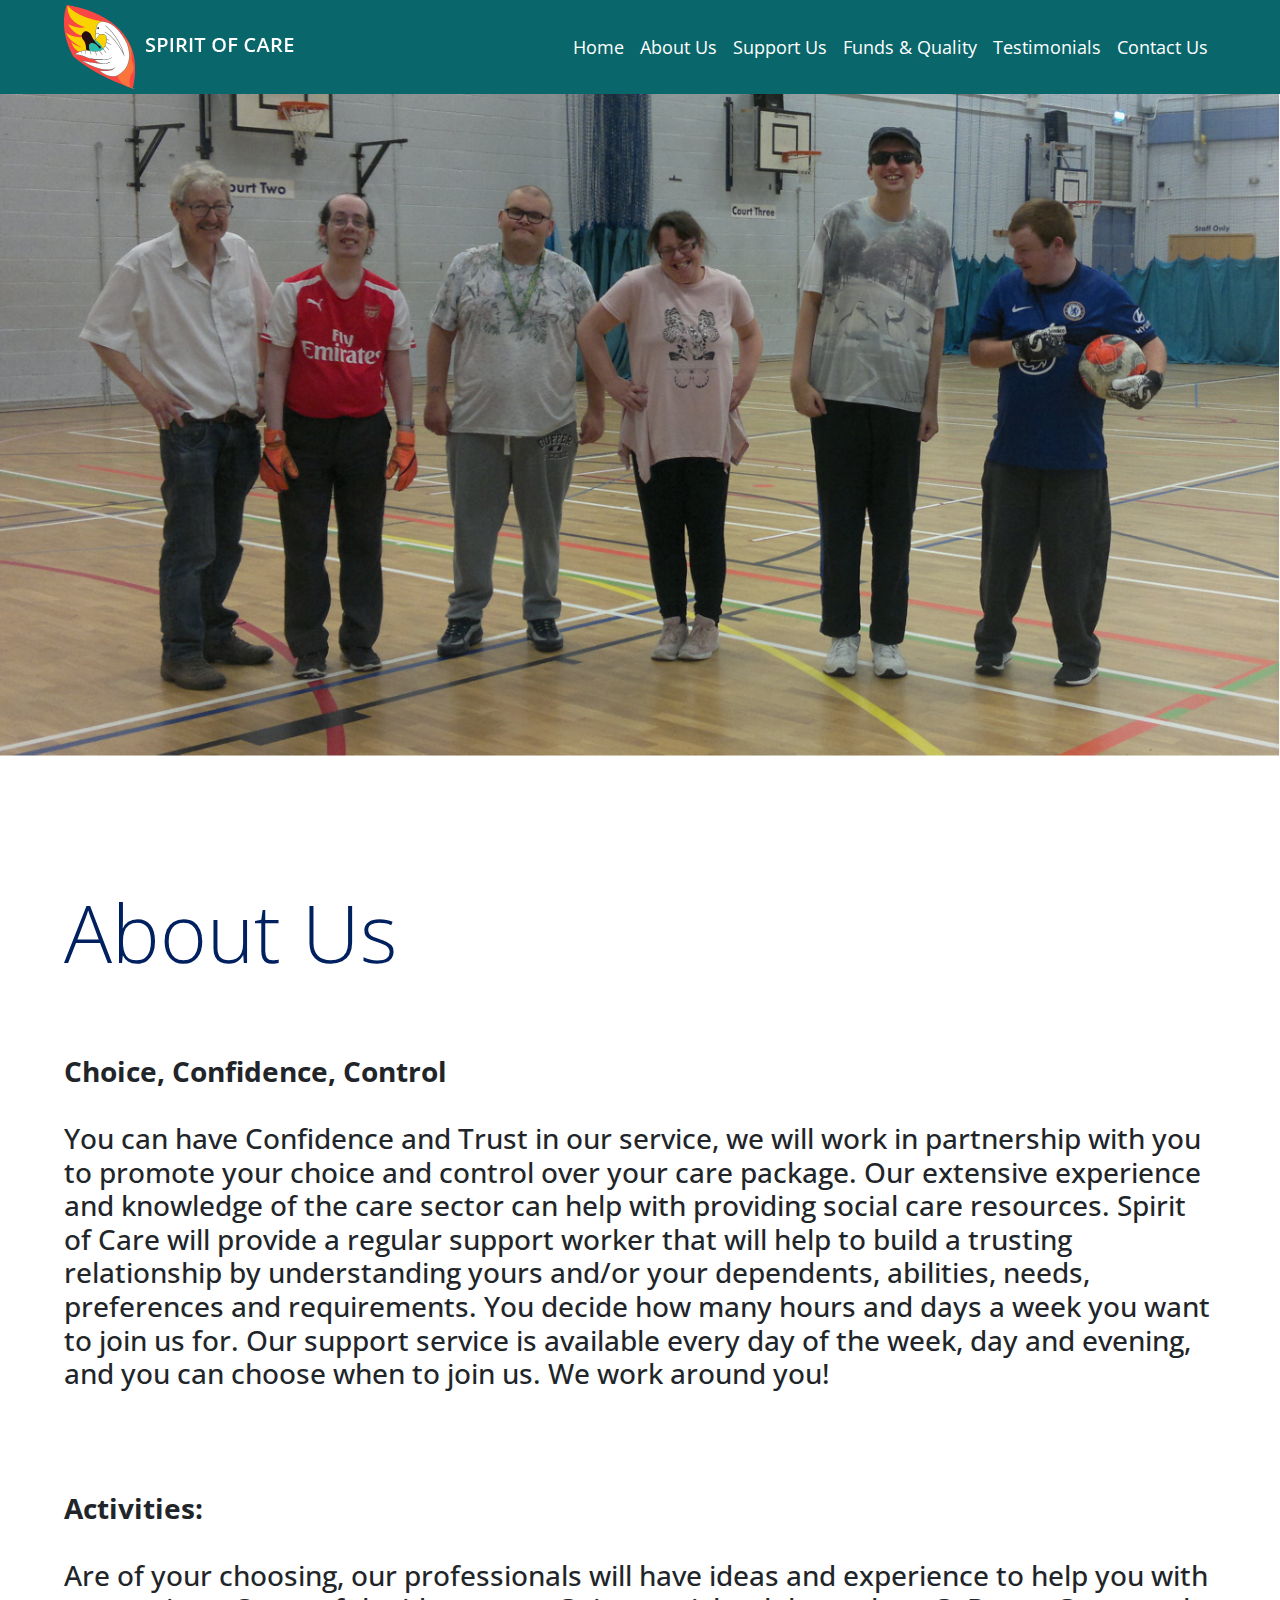
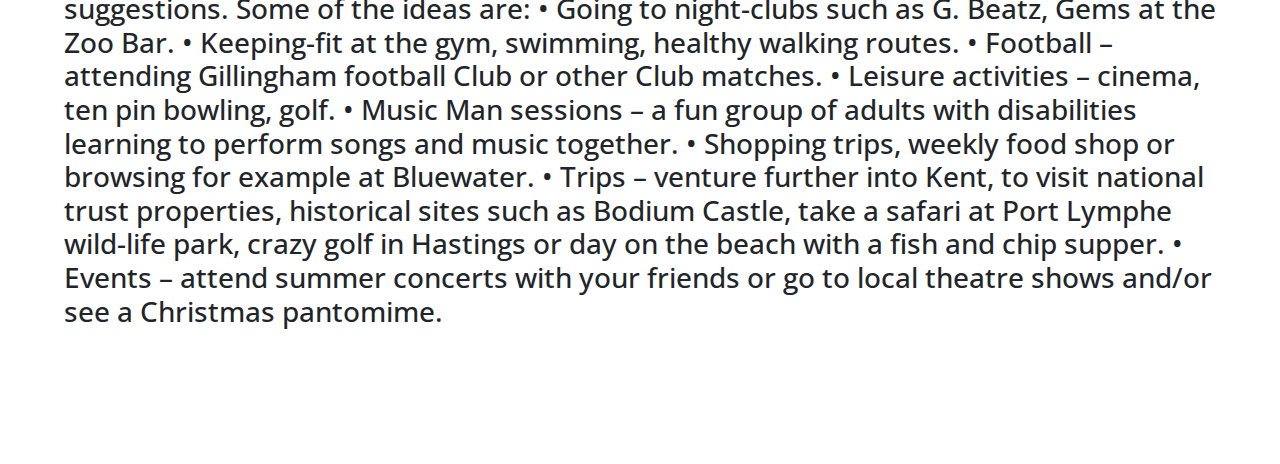
==== about.html @ dcd5b22b "3/4 done" ====
<!DOCTYPE html>
<html lang="en" dir="ltr">
  <head>
    <meta name="viewport" content="width=device-width, initial-scale=1.0">
    <title>About Us</title>
    <!-- Bootstrap CSS only -->
    <link rel="stylesheet" href="https://stackpath.bootstrapcdn.com/bootstrap/4.5.2/css/bootstrap.min.css" integrity="sha384-JcKb8q3iqJ61gNV9KGb8thSsNjpSL0n8PARn9HuZOnIxN0hoP+VmmDGMN5t9UJ0Z" crossorigin="anonymous">

    <!-- JS, Popper.js, and jQuery -->
    <script src="https://code.jquery.com/jquery-3.5.1.slim.min.js" integrity="sha384-DfXdz2htPH0lsSSs5nCTpuj/zy4C+OGpamoFVy38MVBnE+IbbVYUew+OrCXaRkfj" crossorigin="anonymous"></script>
    <script src="https://cdn.jsdelivr.net/npm/popper.js@1.16.1/dist/umd/popper.min.js" integrity="sha384-9/reFTGAW83EW2RDu2S0VKaIzap3H66lZH81PoYlFhbGU+6BZp6G7niu735Sk7lN" crossorigin="anonymous"></script>
    <script src="https://stackpath.bootstrapcdn.com/bootstrap/4.5.2/js/bootstrap.min.js" integrity="sha384-B4gt1jrGC7Jh4AgTPSdUtOBvfO8shuf57BaghqFfPlYxofvL8/KUEfYiJOMMV+rV" crossorigin="anonymous"></script>

    <!-- Styles -->
    <link rel="stylesheet" href="css/about.css">
    <!-- Google Fonts -->
    <link href="https://fonts.googleapis.com/css2?family=Open+Sans:wght@300;400;600;700;800&display=swap" rel="stylesheet">
  </head>
  <body>
    <!-- Navbar -->
    <nav class="navbar navbar-expand-lg navbar-light" style="background-color: #09666A;padding:0rem 4rem;">
      <a class="navbar-brand" href="index.html"><img src="img/logo.png" alt="logo"></a>
      <button class="navbar-toggler" type="button" data-toggle="collapse" data-target="#navbarNavAltMarkup" aria-controls="navbarNavAltMarkup" aria-expanded="false" aria-label="Toggle navigation">
        <span class="navbar-toggler-icon"></span>
      </button>
      <div class="collapse navbar-collapse" id="navbarNavAltMarkup">
        <div class="navbar-nav ml-auto">
          <a class="nav-item nav-link" href="index.html">Home <span class="sr-only">(current)</span></a>
          <a class="nav-item nav-link active" href="about.html">About Us</a>
          <a class="nav-item nav-link" href="support.html">Support Us</a>
          <a class="nav-item nav-link" href="funds.html">Funds & Quality</a>
          <a class="nav-item nav-link" href="testimonials.html">Testimonials</a>
          <a class="nav-item nav-link" href="contact.html">Contact Us</a>
        </div>
      </div>
    </nav>

    <div class="about_img">
      <img src="img/about/about_img.png" alt="team">
    </div>
    <!-- about_hero -->
    <section class="about_hero">
      <h1>About Us</h1>
      <h2> <br><br><span style="font-weight:bold">Choice, Confidence, Control</span> <br><br>

You can have Confidence and Trust in our service, we will work in partnership with you to promote your choice and control over your care package.  Our extensive experience and knowledge of the care sector can help with providing social care resources.
Spirit of Care will provide a regular support worker that will help to build a trusting relationship by understanding yours and/or your dependents, abilities, needs, preferences and requirements.
You decide how many hours and days a week you want to join us for.  Our support service is available every day of the week, day and evening, and you can choose when to join us. We work around you!

<br><br><br><br><span style="font-weight:bold">Activities:</span>

<br><br>Are of your choosing, our professionals will have ideas and experience to help you with suggestions. Some of the ideas are:
•  Going to night-clubs such as G. Beatz, Gems at the Zoo Bar.
•  Keeping-fit at the gym, swimming, healthy walking routes.
•  Football – attending Gillingham football Club or other Club matches.
•  Leisure activities – cinema, ten pin bowling, golf.
•  Music Man sessions – a fun group of adults with disabilities learning to perform songs and			    music together.
•  Shopping trips, weekly food shop or browsing for example at Bluewater.
•  Trips – venture further into Kent, to visit national trust properties, historical sites such as 			    Bodium Castle, take a safari at Port Lymphe wild-life park, crazy golf in Hastings or day on the          	    beach with a fish and chip supper.
•  Events – attend summer concerts with your friends or go to local theatre shows and/or see a                             	    Christmas pantomime.</h2>

    </section>

  </body>
</html>
---- css/about.css ----
* {
  box-sizing: border-box; /* Padding is part of total width */
}

body {
  margin: 0;
  font-family: 'Open Sans', sans-serif;
}

/*=========================
Navigation ===================*/
a.nav-item {
  font-size: 18px;
  color: white!important;
}

/*=========================
Home Hero ===================*/

.about_img img{
  width: 100%;
}

.about_hero {
  padding: 8rem 4rem;
}

.about_hero h1 {
  text-align: left;
  color: #002060;
  font-size: 80px;
  font-weight: 200;

}

.about_hero h2 {
  text-align: left;
  font-size: 28px;
  padding: 0rem 0rem;
}

/*=========================
Footer ===================*/
footer {
position: relative;
top: 8rem;
padding-left: 4rem;
padding-right: 4rem;
background-color: #09666A;
color: white;
height: 25rem;


}

.contact_icon {
position: relative;
top:6rem;
}




.contact_icon figcaption {
  position: relative;
  top:-2.5rem;

padding-left: 4rem;
padding-right: 4rem;
position: relative;
font-size: 18px;


}

footer h3 {
  text-align: center;
  padding-bottom: 4rem;
position: relative;
top:-7rem;
font-size: 18px;



}

footer h4 {
  position: relative;
  top:-2rem;
  text-align: center;
  font-size: 12px;
  left: 5rem;
}

.follow_us {
  float: right;
  font-size: 18px;
  position: relative;
  display: block;
  left:-4rem;

  top:-16rem;
}

.follow_us figure {

  font-size: 18px;

  float: right;

  top:-10rem;
}

.follow_us img {
  padding-top:1rem;
  padding-right: 1rem;

}
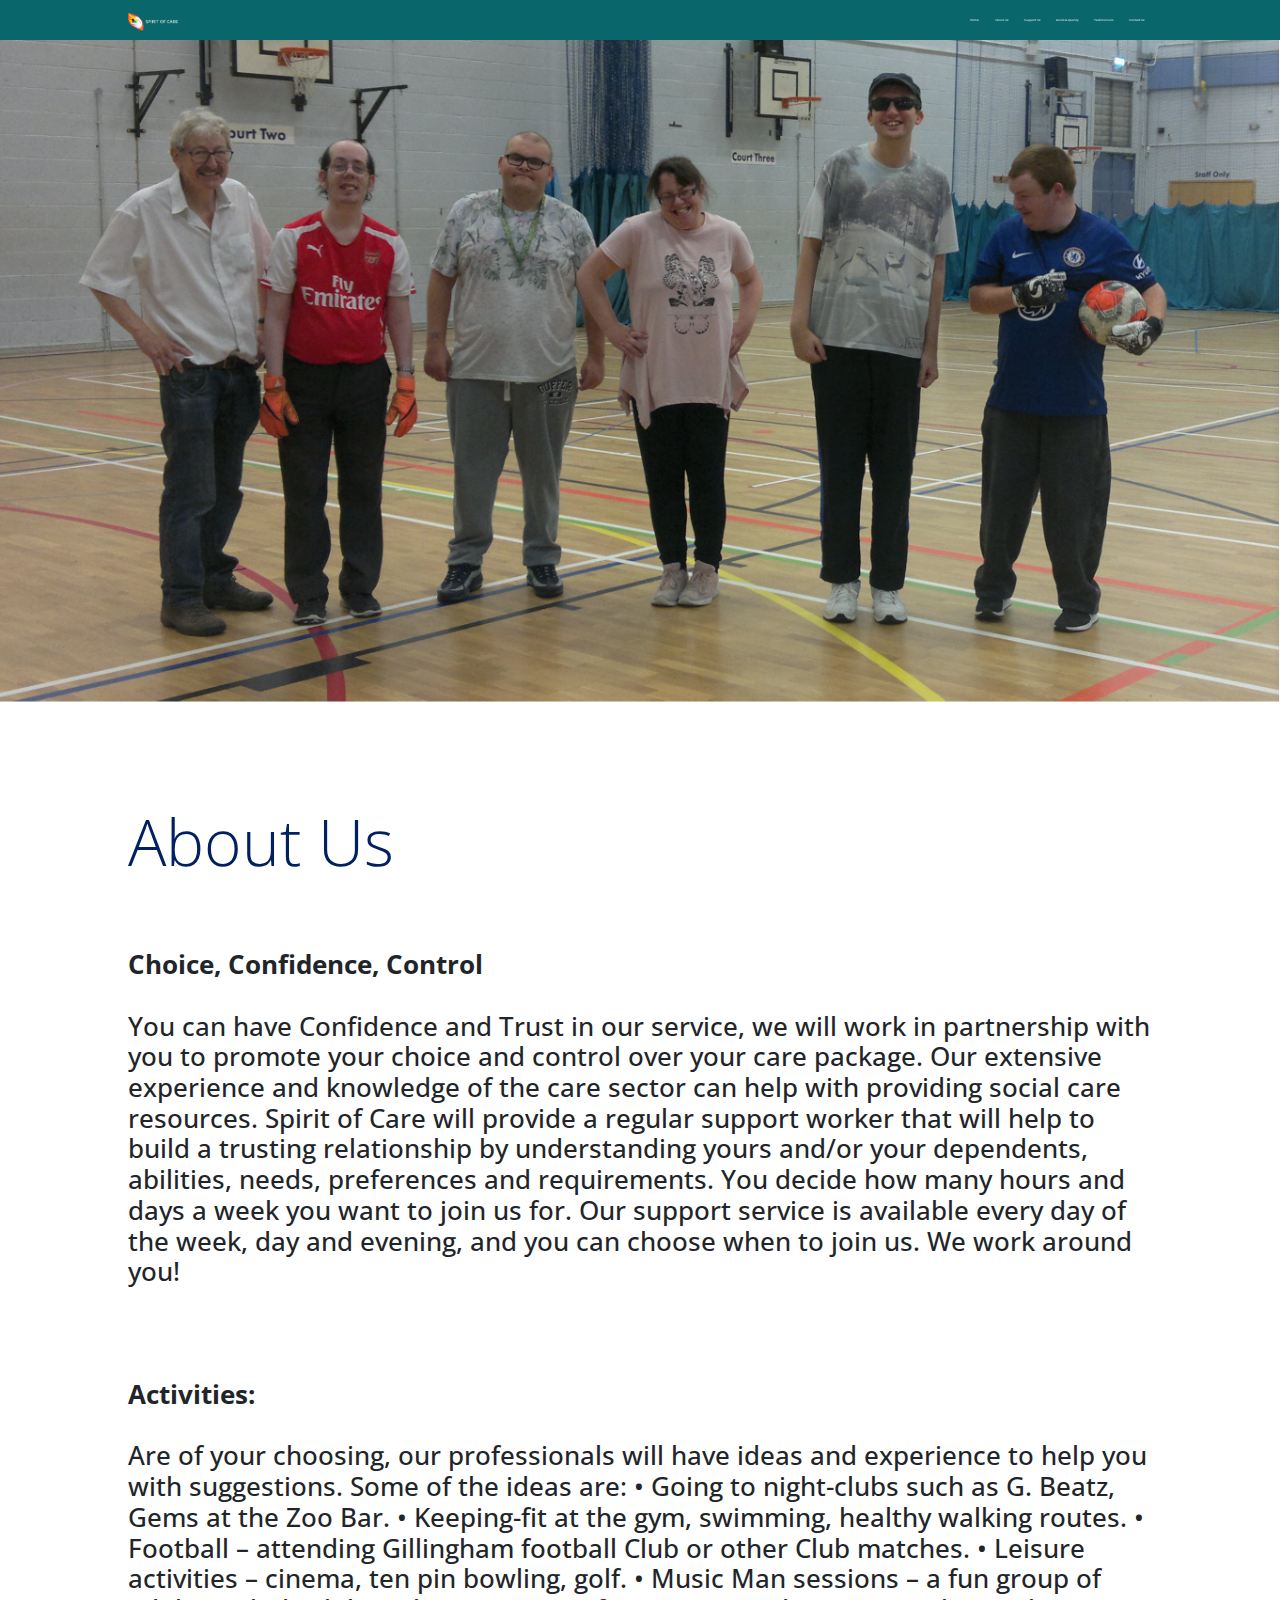
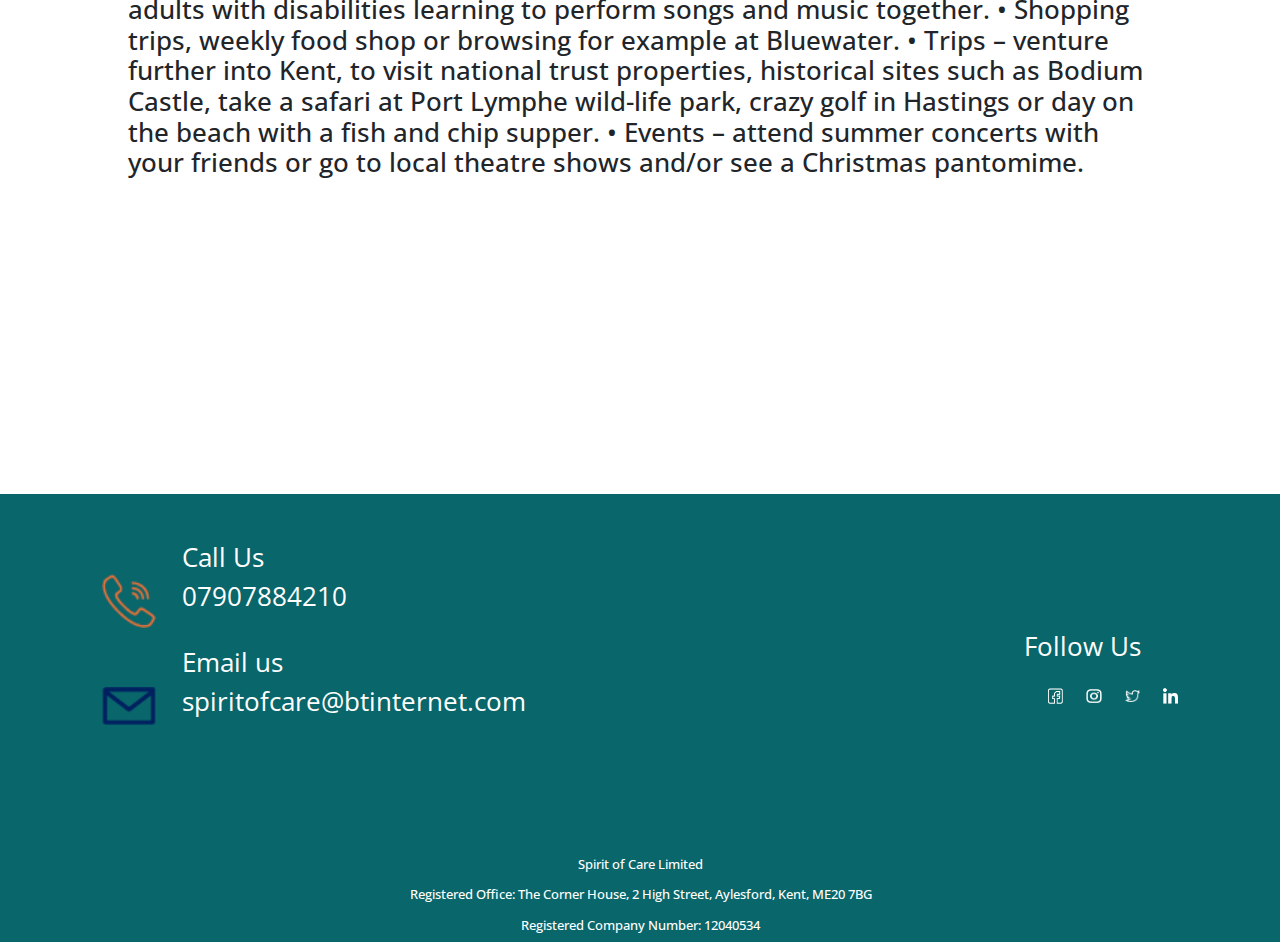
==== commit 5a2511d7: "mobile responsive" ====
--- a/about.html
+++ b/about.html
@@ -18,9 +18,9 @@
   </head>
   <body>
     <!-- Navbar -->
-    <nav class="navbar navbar-expand-lg navbar-light" style="background-color: #09666A;padding:0rem 4rem;">
+    <nav class="navbar navbar-expand-lg navbar-dark" style="background-color: #09666A;">
       <a class="navbar-brand" href="index.html"><img src="img/logo.png" alt="logo"></a>
-      <button class="navbar-toggler" type="button" data-toggle="collapse" data-target="#navbarNavAltMarkup" aria-controls="navbarNavAltMarkup" aria-expanded="false" aria-label="Toggle navigation">
+      <button class="navbar-toggler ml-auto" type="button" data-toggle="collapse" data-target="#navbarNavAltMarkup" aria-controls="navbarNavAltMarkup" aria-expanded="false" aria-label="Toggle navigation">
         <span class="navbar-toggler-icon"></span>
       </button>
       <div class="collapse navbar-collapse" id="navbarNavAltMarkup">
@@ -60,6 +60,33 @@
 •  Events – attend summer concerts with your friends or go to local theatre shows and/or see a                             	    Christmas pantomime.</h2>
 
     </section>
+    <footer>
+      <div class="contact_icon">
+        <figure>
+          <img src="img/phone_icon.png" alt=phone">
+          <figcaption>Call Us <br>07907884210</figcaption>
+        </figure>
+        <figure>
+          <img src="img/mail_icon.png" alt=mail">
+          <figcaption>Email us <br> spiritofcare@btinternet.com</figcaption>
+        </figure>
+      </div>
 
+      <div class="follow_us">
+        <figure>
+          <figcaption>Follow Us</figcaption>
+          <img src="img/fb_icon.png" alt="fb">
+          <img src="img/inta_icon.png" alt="instagram">
+          <img src="img/twitter_icon.png" alt="twitter">
+          <img src="img/indeed_icon.png" alt="indeed">
+        </figure>
+      </div>
+
+      <h3>
+        Spirit of Care Limited
+        <br><br>Registered Office:  The Corner House, 2 High Street, Aylesford,  Kent, ME20 7BG
+        <br><br>Registered Company Number: 12040534
+      </h3>
+    </footer>
   </body>
 </html>
--- a/css/about.css
+++ b/css/about.css
@@ -10,9 +10,25 @@
 /*=========================
 Navigation ===================*/
 a.nav-item {
-  font-size: 18px;
+  font-size: 18%;
   color: white!important;
 }
+
+nav.navbar.navbar-expand-lg.navbar-dark {
+  padding:0% 10%;
+}
+
+.navbar-brand img{
+  width: 50px;
+}
+
+button.navbar-toggler.ml-auto{
+  border: none;
+}
+.navbar-toggler-icon {
+  width: 1rem;
+}
+
 
 /*=========================
 Home Hero ===================*/
@@ -22,97 +38,97 @@
 }
 
 .about_hero {
-  padding: 8rem 4rem;
+  padding: 8% 10%;
 }
 
 .about_hero h1 {
   text-align: left;
   color: #002060;
-  font-size: 80px;
+  font-size:5vw;
   font-weight: 200;
 
 }
 
 .about_hero h2 {
   text-align: left;
-  font-size: 28px;
+  font-size: 2vw;
   padding: 0rem 0rem;
 }
+
+
 
 /*=========================
 Footer ===================*/
 footer {
 position: relative;
-top: 8rem;
-padding-left: 4rem;
-padding-right: 4rem;
+top: 16vw;
+padding-left: 8%;
+padding-right: 8%;
 background-color: #09666A;
 color: white;
-height: 25rem;
+height: 35vw;
+width:100vw;
 
 
 }
 
 .contact_icon {
 position: relative;
-top:6rem;
+top:10%;
 }
 
+.contact_icon img{
+position: relative;
+width:5%;
+}
 
 
 
 .contact_icon figcaption {
   position: relative;
-  top:-2.5rem;
-
-padding-left: 4rem;
-padding-right: 4rem;
-position: relative;
-font-size: 18px;
-
+  display: inline-block;
+  padding-left: 2%;
+  position: relative;
+  font-size: 2vw;
 
 }
 
-footer h3 {
-  text-align: center;
-  padding-bottom: 4rem;
-position: relative;
-top:-7rem;
-font-size: 18px;
-
-
-
-}
-
-footer h4 {
-  position: relative;
-  top:-2rem;
-  text-align: center;
-  font-size: 12px;
-  left: 5rem;
-}
 
 .follow_us {
   float: right;
-  font-size: 18px;
+  text-align: right;
   position: relative;
-  display: block;
-  left:-4rem;
+  display: inline-block;
+  top: -68px;
+}
 
-  top:-16rem;
+.follow_us figcaption {
+padding-left: 1rem;
+text-align: center;
 }
 
 .follow_us figure {
-
-  font-size: 18px;
-
+  font-size: 2vw;
   float: right;
-
   top:-10rem;
 }
 
 .follow_us img {
   padding-top:1rem;
-  padding-right: 1rem;
+  padding-left: 1rem;
+  width:15%;
 
 }
+
+h3 {
+  position: absolute;
+  display: inline-block;
+  padding-left: 24%;
+
+  bottom:1px;
+  text-align: center;
+  font-size: 1vw;
+
+
+
+}
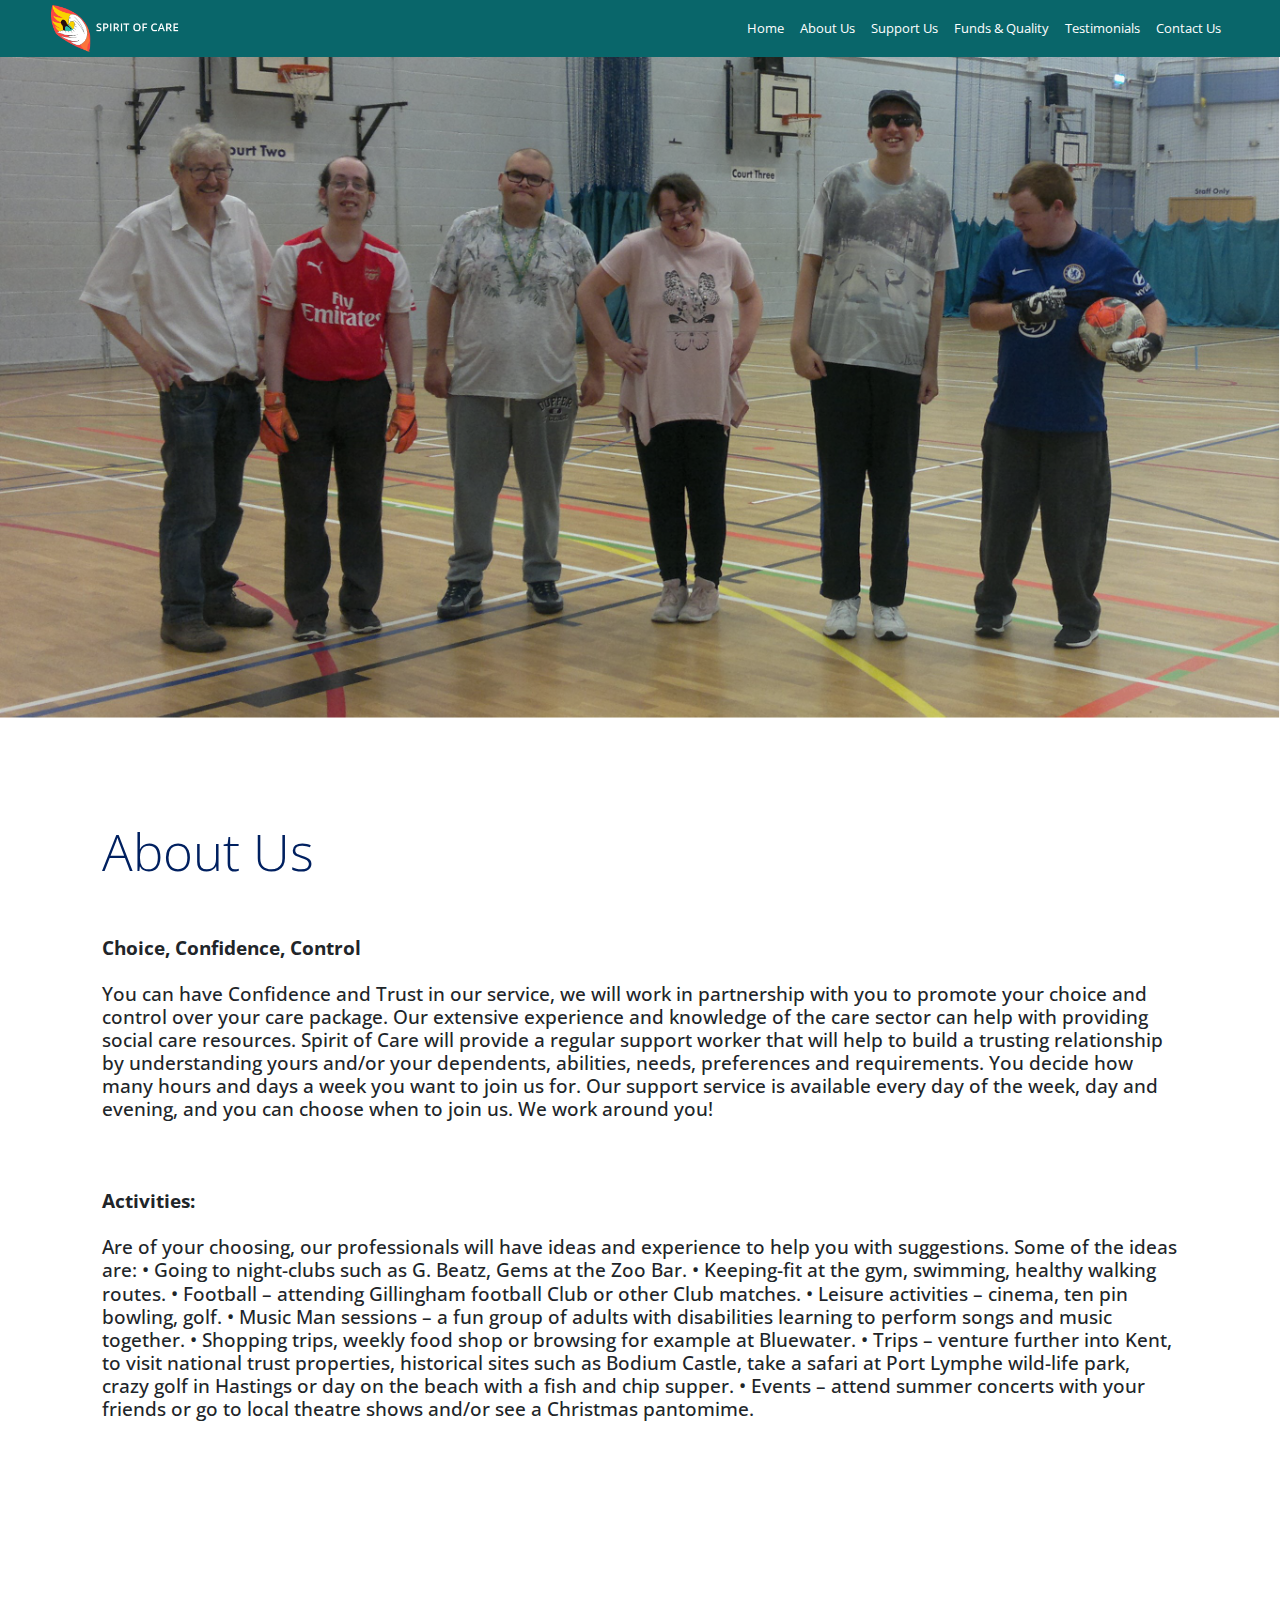
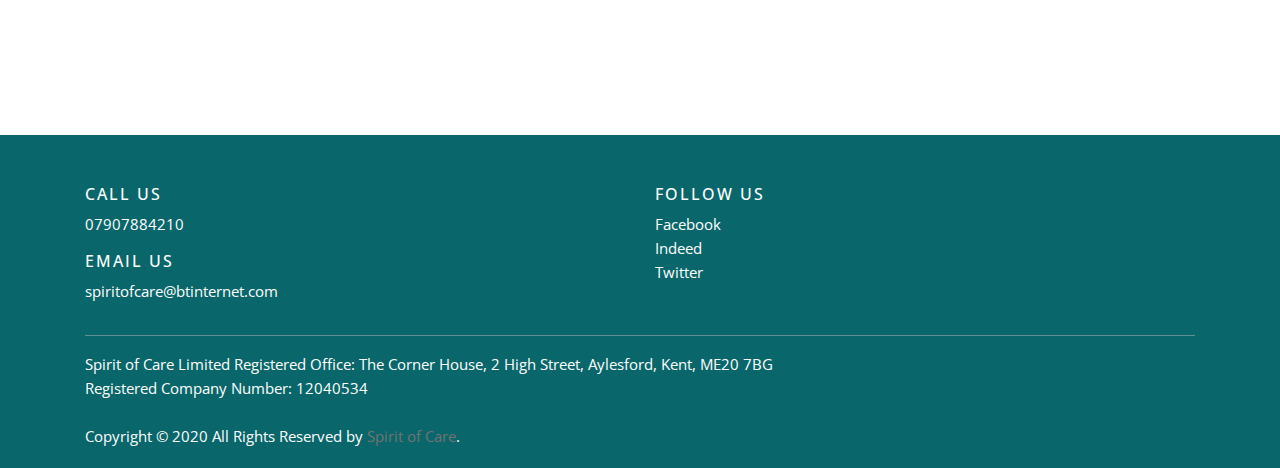
==== commit ce24c43f: "completed" ====
--- a/about.html
+++ b/about.html
@@ -60,33 +60,41 @@
 •  Events – attend summer concerts with your friends or go to local theatre shows and/or see a                             	    Christmas pantomime.</h2>
 
     </section>
-    <footer>
-      <div class="contact_icon">
-        <figure>
-          <img src="img/phone_icon.png" alt=phone">
-          <figcaption>Call Us <br>07907884210</figcaption>
-        </figure>
-        <figure>
-          <img src="img/mail_icon.png" alt=mail">
-          <figcaption>Email us <br> spiritofcare@btinternet.com</figcaption>
-        </figure>
-      </div>
 
-      <div class="follow_us">
-        <figure>
-          <figcaption>Follow Us</figcaption>
-          <img src="img/fb_icon.png" alt="fb">
-          <img src="img/inta_icon.png" alt="instagram">
-          <img src="img/twitter_icon.png" alt="twitter">
-          <img src="img/indeed_icon.png" alt="indeed">
-        </figure>
-      </div>
 
-      <h3>
-        Spirit of Care Limited
-        <br><br>Registered Office:  The Corner House, 2 High Street, Aylesford,  Kent, ME20 7BG
-        <br><br>Registered Company Number: 12040534
-      </h3>
-    </footer>
+    <!-- Site footer -->
+       <footer class="site-footer">
+         <div class="container">
+           <div class="row">
+             <div class="col-sm-12 col-md-6">
+               <h6>Call Us</h6>
+               <p class="text-justify">07907884210</p>
+              <h6>Email Us</h6>
+              <p class="text-justify">spiritofcare@btinternet.com</p>
+             </div>
+
+             <div class="col-xs-6 col-md-3">
+               <h6>Follow Us</h6>
+               <ul class="footer-links">
+                 <li><a href="#">Facebook</a></li>
+                 <li><a href="#">Indeed</a></li>
+                 <li><a href="#">Twitter</a></li>
+               </ul>
+             </div>
+           </div>
+           <hr>
+         </div>
+         <div class="container">
+           <div class="row">
+             <div class="col-md-8 col-sm-6 col-xs-12">
+               <p class="copyright-text">Spirit of Care Limited Registered Office:  The Corner House, 2 High Street, Aylesford,  Kent, ME20 7BG Registered Company Number: 12040534
+              <br><br>Copyright &copy; 2020 All Rights Reserved by
+           <a href="index.html">Spirit of Care</a>. </p>
+             </div>
+
+
+           </div>
+         </div>
+   </footer>
   </body>
 </html>
--- a/css/about.css
+++ b/css/about.css
@@ -10,7 +10,7 @@
 /*=========================
 Navigation ===================*/
 a.nav-item {
-  font-size: 18%;
+  font-size: 2vw;
   color: white!important;
 }
 
@@ -19,7 +19,7 @@
 }
 
 .navbar-brand img{
-  width: 50px;
+  width: 15vw;
 }
 
 button.navbar-toggler.ml-auto{
@@ -28,6 +28,23 @@
 .navbar-toggler-icon {
   width: 1rem;
 }
+
+@media only screen and (min-width: 768px) {
+  .navbar-brand img{
+    width: 10vw;
+  }
+
+  a.nav-item {
+    font-size: 1vw;
+  }
+}
+
+@media only screen and (min-width: 992px) {
+  nav.navbar.navbar-expand-lg.navbar-dark {
+    padding:0% 4%;
+  }
+}
+
 
 
 /*=========================
@@ -55,80 +72,116 @@
   padding: 0rem 0rem;
 }
 
+@media only screen and (min-width: 992px) {
+  .about_hero {
+    padding: 8% 8%;
+  }
+
+  .about_hero h1 {
+    font-size:4vw;
+  }
+
+  .about_hero h2 {
+    font-size:1.5vw;
+  }
+}
+
+
 
 
 /*=========================
 Footer ===================*/
-footer {
-position: relative;
-top: 16vw;
-padding-left: 8%;
-padding-right: 8%;
-background-color: #09666A;
-color: white;
-height: 35vw;
-width:100vw;
-
-
+.site-footer
+{
+  background-color: #09666A;
+  position: relative;
+  top: 16vw;
+  padding:45px 0 20px;
+  font-size:15px;
+  line-height:24px;
+  color:white;
 }
-
-.contact_icon {
-position: relative;
-top:10%;
+.site-footer hr
+{
+  border-top-color:#bbb;
+  opacity:0.5
 }
-
-.contact_icon img{
-position: relative;
-width:5%;
+.site-footer hr.small
+{
+  margin:20px 0
 }
-
-
-
-.contact_icon figcaption {
-  position: relative;
-  display: inline-block;
-  padding-left: 2%;
-  position: relative;
-  font-size: 2vw;
-
+.site-footer h6
+{
+  color:#fff;
+  font-size:16px;
+  text-transform:uppercase;
+  margin-top:5px;
+  letter-spacing:2px
 }
-
-
-.follow_us {
-  float: right;
-  text-align: right;
-  position: relative;
-  display: inline-block;
-  top: -68px;
+.site-footer a
+{
+  color:#737373;
 }
-
-.follow_us figcaption {
-padding-left: 1rem;
-text-align: center;
+.site-footer a:hover
+{
+  color:#3366cc;
+  text-decoration:none;
 }
-
-.follow_us figure {
-  font-size: 2vw;
-  float: right;
-  top:-10rem;
+.footer-links
+{
+  padding-left:0;
+  list-style:none
 }
-
-.follow_us img {
-  padding-top:1rem;
-  padding-left: 1rem;
-  width:15%;
-
+.footer-links li
+{
+  display:block
 }
-
-h3 {
-  position: absolute;
-  display: inline-block;
-  padding-left: 24%;
-
-  bottom:1px;
-  text-align: center;
-  font-size: 1vw;
-
-
-
+.footer-links a
+{
+  color:white;
 }
+.footer-links a:active,.footer-links a:focus,.footer-links a:hover
+{
+  color:#3366cc;
+  text-decoration:none;
+}
+.footer-links.inline li
+{
+  display:inline-block
+}
+.site-footer .social-icons
+{
+  text-align:right
+}
+.site-footer .social-icons a
+{
+  width:40px;
+  height:40px;
+  line-height:40px;
+  margin-left:6px;
+  margin-right:0;
+  border-radius:100%;
+  background-color:#33353d
+}
+.copyright-text
+{
+  margin:0
+}
+@media (max-width:991px)
+{
+  .site-footer [class^=col-]
+  {
+    margin-bottom:30px
+  }
+}
+@media (max-width:767px)
+{
+  .site-footer
+  {
+    padding-bottom:0
+  }
+  .site-footer .copyright-text,.site-footer .social-icons
+  {
+    text-align:center
+  }
+}
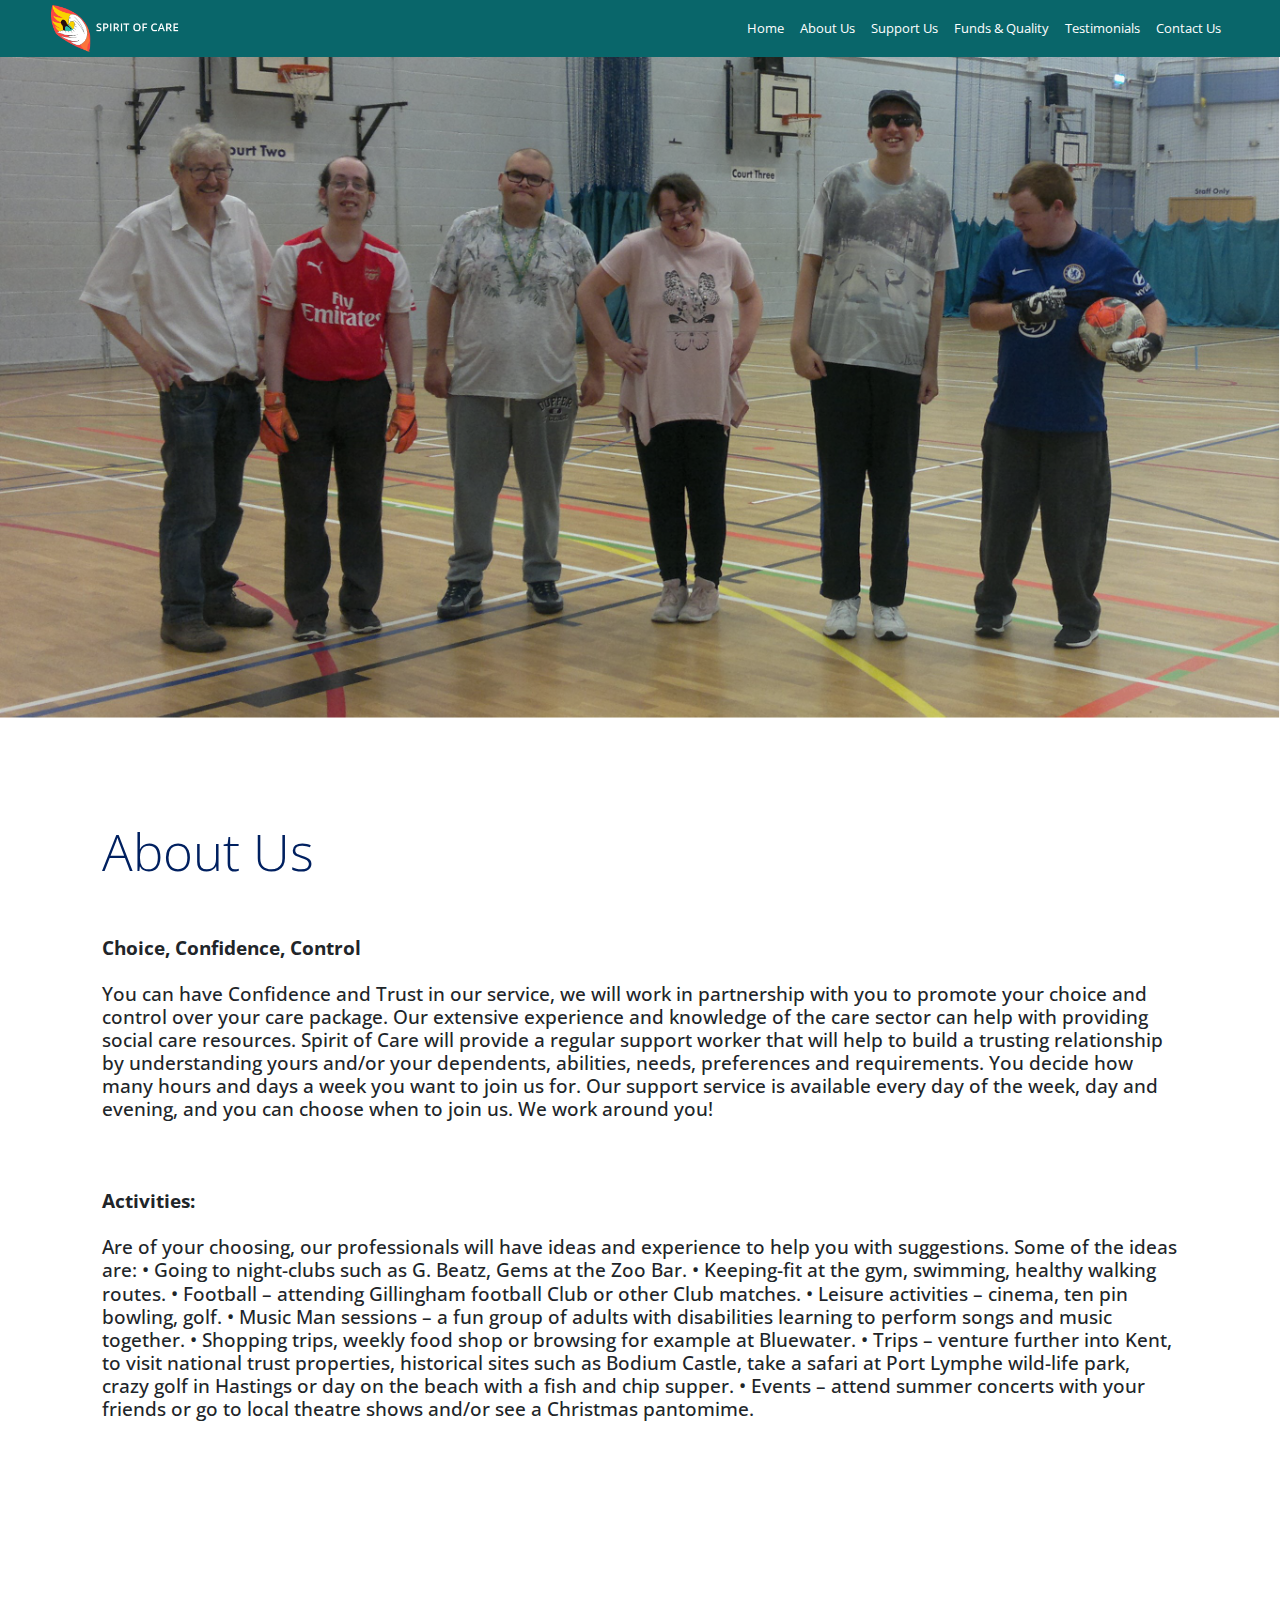
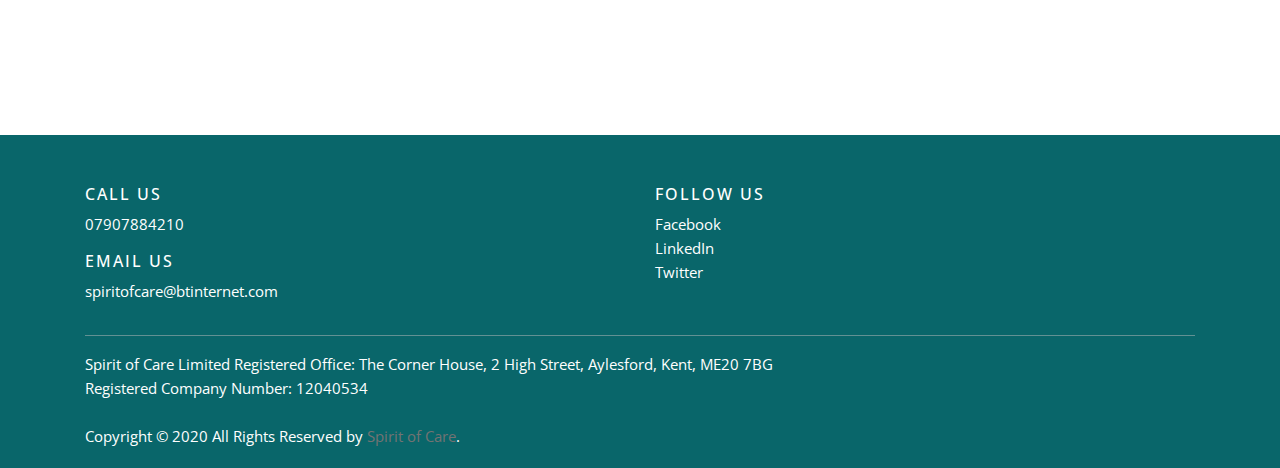
==== commit e664203d: "link updated" ====
--- a/about.html
+++ b/about.html
@@ -77,7 +77,7 @@
                <h6>Follow Us</h6>
                <ul class="footer-links">
                  <li><a href="#">Facebook</a></li>
-                 <li><a href="#">Indeed</a></li>
+                 <li><a href="#">LinkedIn</a></li>
                  <li><a href="#">Twitter</a></li>
                </ul>
              </div>
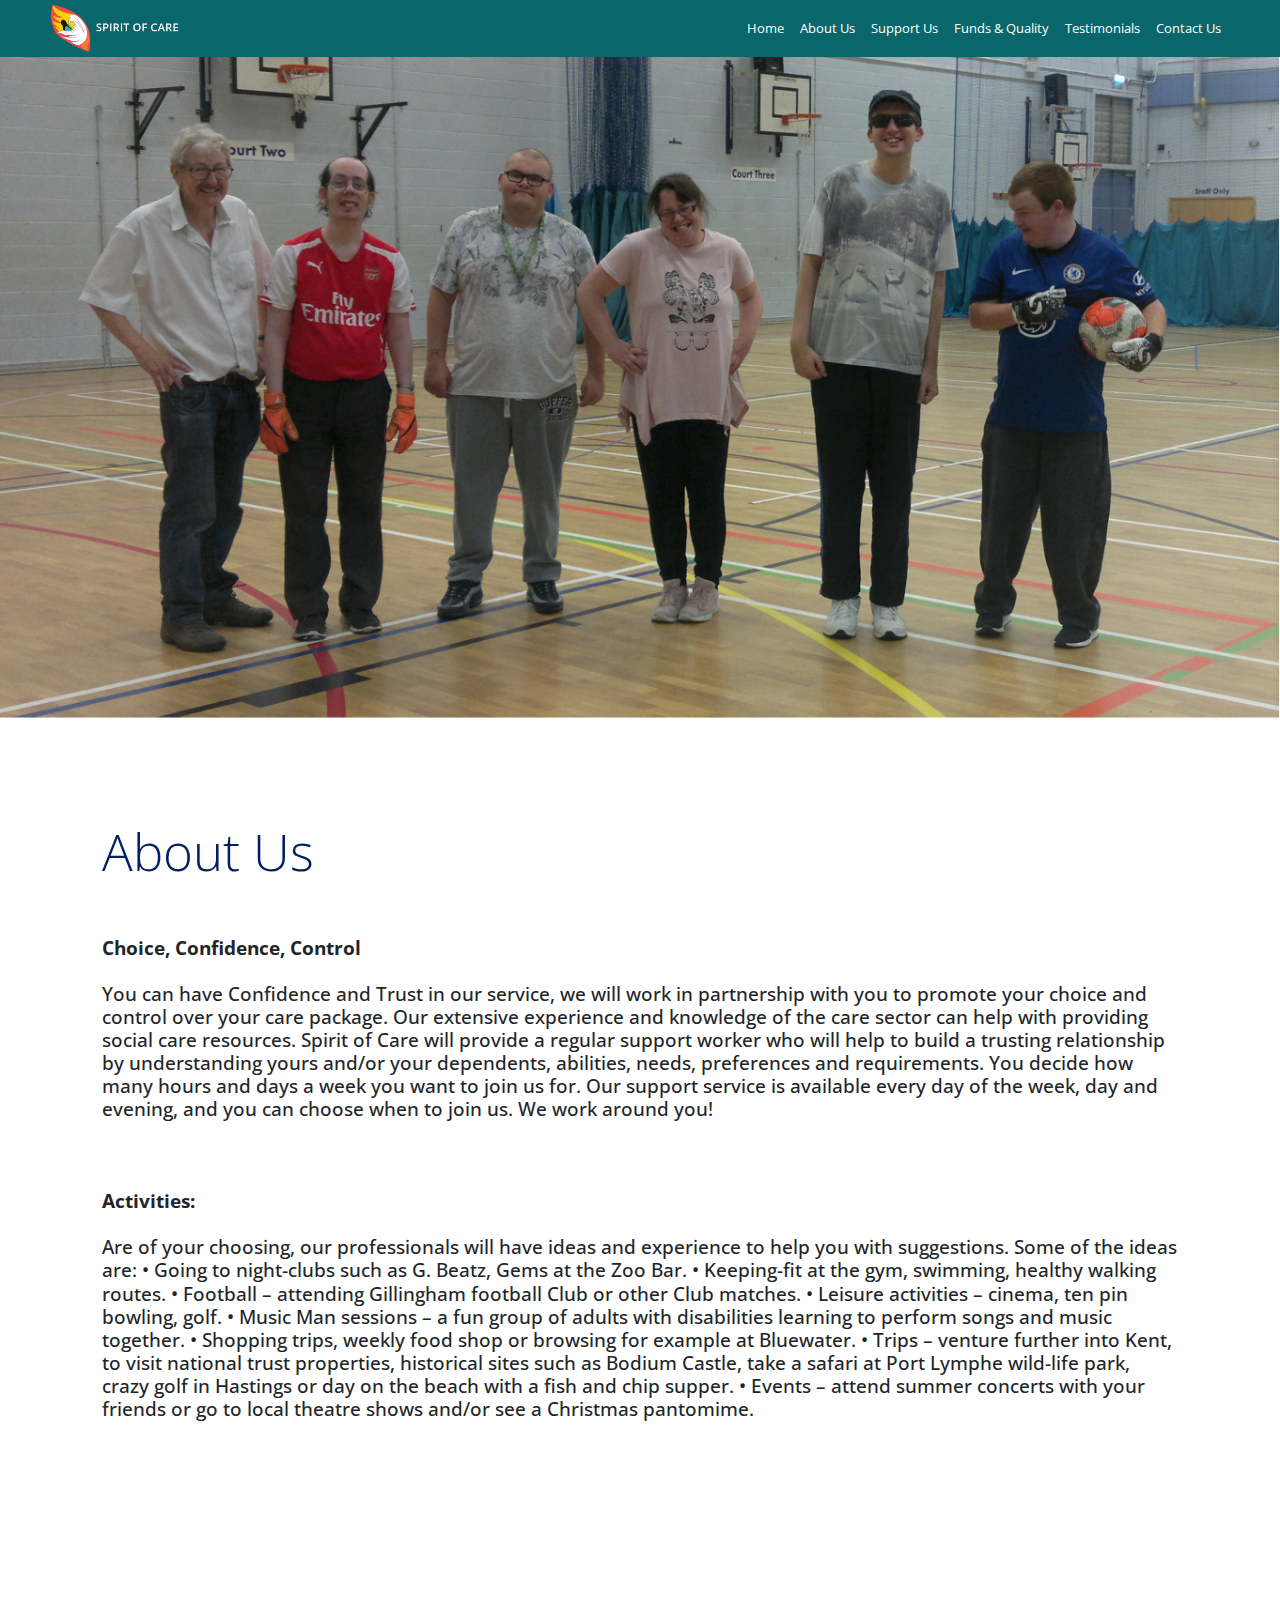
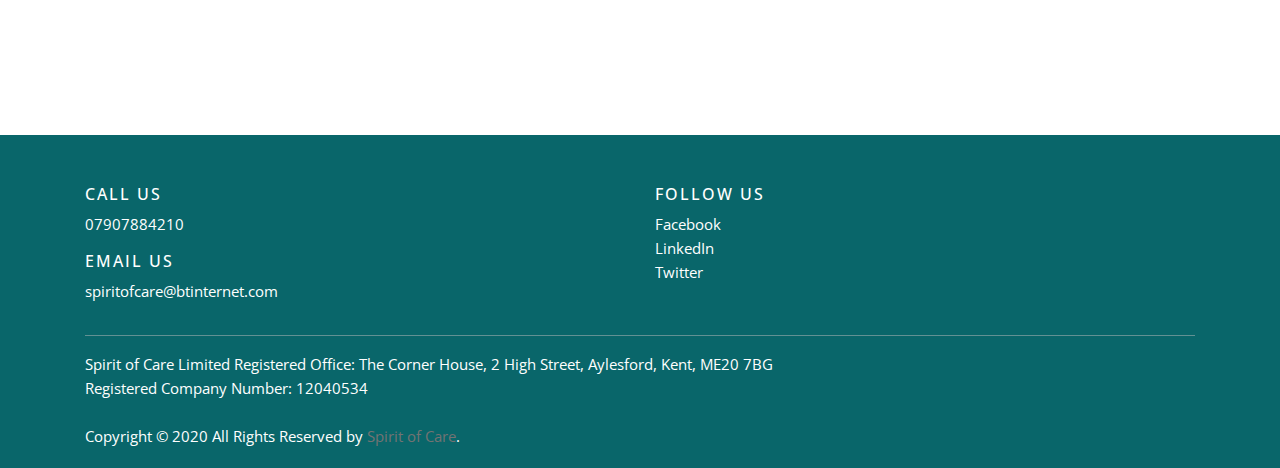
==== commit ed8d6f25: "updates" ====
--- a/about.html
+++ b/about.html
@@ -44,7 +44,7 @@
       <h2> <br><br><span style="font-weight:bold">Choice, Confidence, Control</span> <br><br>
 
 You can have Confidence and Trust in our service, we will work in partnership with you to promote your choice and control over your care package.  Our extensive experience and knowledge of the care sector can help with providing social care resources.
-Spirit of Care will provide a regular support worker that will help to build a trusting relationship by understanding yours and/or your dependents, abilities, needs, preferences and requirements.
+Spirit of Care will provide a regular support worker who will help to build a trusting relationship by understanding yours and/or your dependents, abilities, needs, preferences and requirements.
 You decide how many hours and days a week you want to join us for.  Our support service is available every day of the week, day and evening, and you can choose when to join us. We work around you!
 
 <br><br><br><br><span style="font-weight:bold">Activities:</span>
